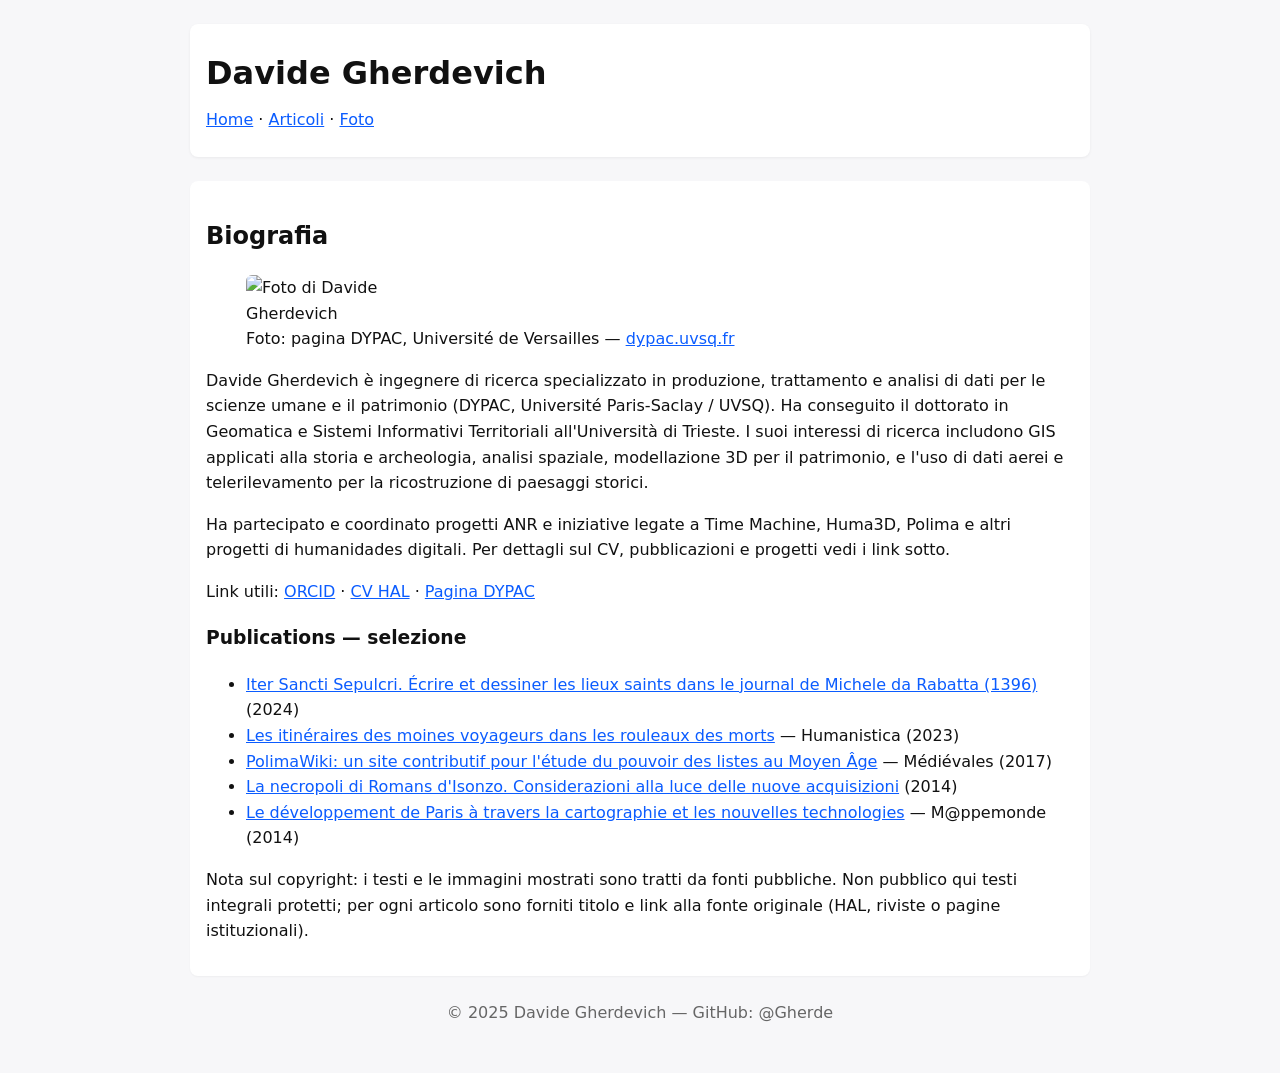
==== about.html @ e26d04ce "Add about, articles, gallery pages and author photo" ====
<!doctype html>
<html lang="it">
<head>
  <meta charset="utf-8">
  <meta name="viewport" content="width=device-width,initial-scale=1">
  <title>Chi sono — Davide Gherdevich</title>
  <link rel="stylesheet" href="styles.css">
</head>
<body>
  <header>
    <h1>Davide Gherdevich</h1>
    <nav>
      <a href="index.html">Home</a> · <a href="articles.html">Articoli</a> · <a href="gallery.html">Foto</a>
    </nav>
  </header>

  <main>
    <section>
      <h2>Biografia</h2>
      <figure>
        <img src="assets/davide_gherdevich.jpg" alt="Foto di Davide Gherdevich" style="max-width:220px;border-radius:6px">
        <figcaption>Foto: pagina DYPAC, Université de Versailles — <a href="https://www.dypac.uvsq.fr/m-davide-gherdevich">dypac.uvsq.fr</a></figcaption>
      </figure>

      <p>Davide Gherdevich è ingegnere di ricerca specializzato in produzione, trattamento e analisi di dati per le scienze umane e il patrimonio (DYPAC, Université Paris‑Saclay / UVSQ). Ha conseguito il dottorato in Geomatica e Sistemi Informativi Territoriali all'Università di Trieste. I suoi interessi di ricerca includono GIS applicati alla storia e archeologia, analisi spaziale, modellazione 3D per il patrimonio, e l'uso di dati aerei e telerilevamento per la ricostruzione di paesaggi storici.</p>

      <p>Ha partecipato e coordinato progetti ANR e iniziative legate a Time Machine, Huma3D, Polima e altri progetti di humanidades digitali. Per dettagli sul CV, pubblicazioni e progetti vedi i link sotto.</p>

      <p>Link utili: <a href="https://orcid.org/0000-0002-1304-6812">ORCID</a> · <a href="https://cv.hal.science/davide-gherdevich">CV HAL</a> · <a href="https://www.dypac.uvsq.fr/m-davide-gherdevich">Pagina DYPAC</a></p>

      <h3>Publications — selezione</h3>
      <ul>
        <li><a href="https://hal.science/hal-04842122">Iter Sancti Sepulcri. Écrire et dessiner les lieux saints dans le journal de Michele da Rabatta (1396)</a> (2024)</li>
        <li><a href="https://hal.science/hal-04142849">Les itinéraires des moines voyageurs dans les rouleaux des morts</a> — Humanistica (2023)</li>
        <li><a href="https://journals.openedition.org/memini/1787">PolimaWiki: un site contributif pour l'étude du pouvoir des listes au Moyen Âge</a> — Médiévales (2017)</li>
        <li><a href="https://hal.science/hal-04141251">La necropoli di Romans d'Isonzo. Considerazioni alla luce delle nuove acquisizioni</a> (2014)</li>
        <li><a href="https://hal.science/hal-02987349">Le développement de Paris à travers la cartographie et les nouvelles technologies</a> — M@ppemonde (2014)</li>
      </ul>

      <p>Nota sul copyright: i testi e le immagini mostrati sono tratti da fonti pubbliche. Non pubblico qui testi integrali protetti; per ogni articolo sono forniti titolo e link alla fonte originale (HAL, riviste o pagine istituzionali).</p>
    </section>
  </main>

  <footer>
    <p>© 2025 Davide Gherdevich — GitHub: @Gherde</p>
  </footer>
</body>
</html>
---- styles.css ----
/* Stili base per il sito di Davide */
:root{--bg:#f7f7f9;--accent:#0b5cff;--text:#111}
*{box-sizing:border-box}
body{font-family:system-ui,-apple-system,Segoe UI,Roboto,"Helvetica Neue",Arial;line-height:1.6;margin:0;background:var(--bg);color:var(--text);padding:24px}
header{max-width:900px;margin:0 auto 24px;padding:24px 16px;background:#fff;border-radius:8px;box-shadow:0 1px 3px rgba(0,0,0,.06)}
header h1{margin:0 0 8px}
main{max-width:900px;margin:0 auto;gap:16px;display:grid}
section{background:#fff;padding:16px;border-radius:8px;box-shadow:0 1px 2px rgba(0,0,0,.04)}
footer{max-width:900px;margin:24px auto;text-align:center;color:#666}
a{color:var(--accent)}
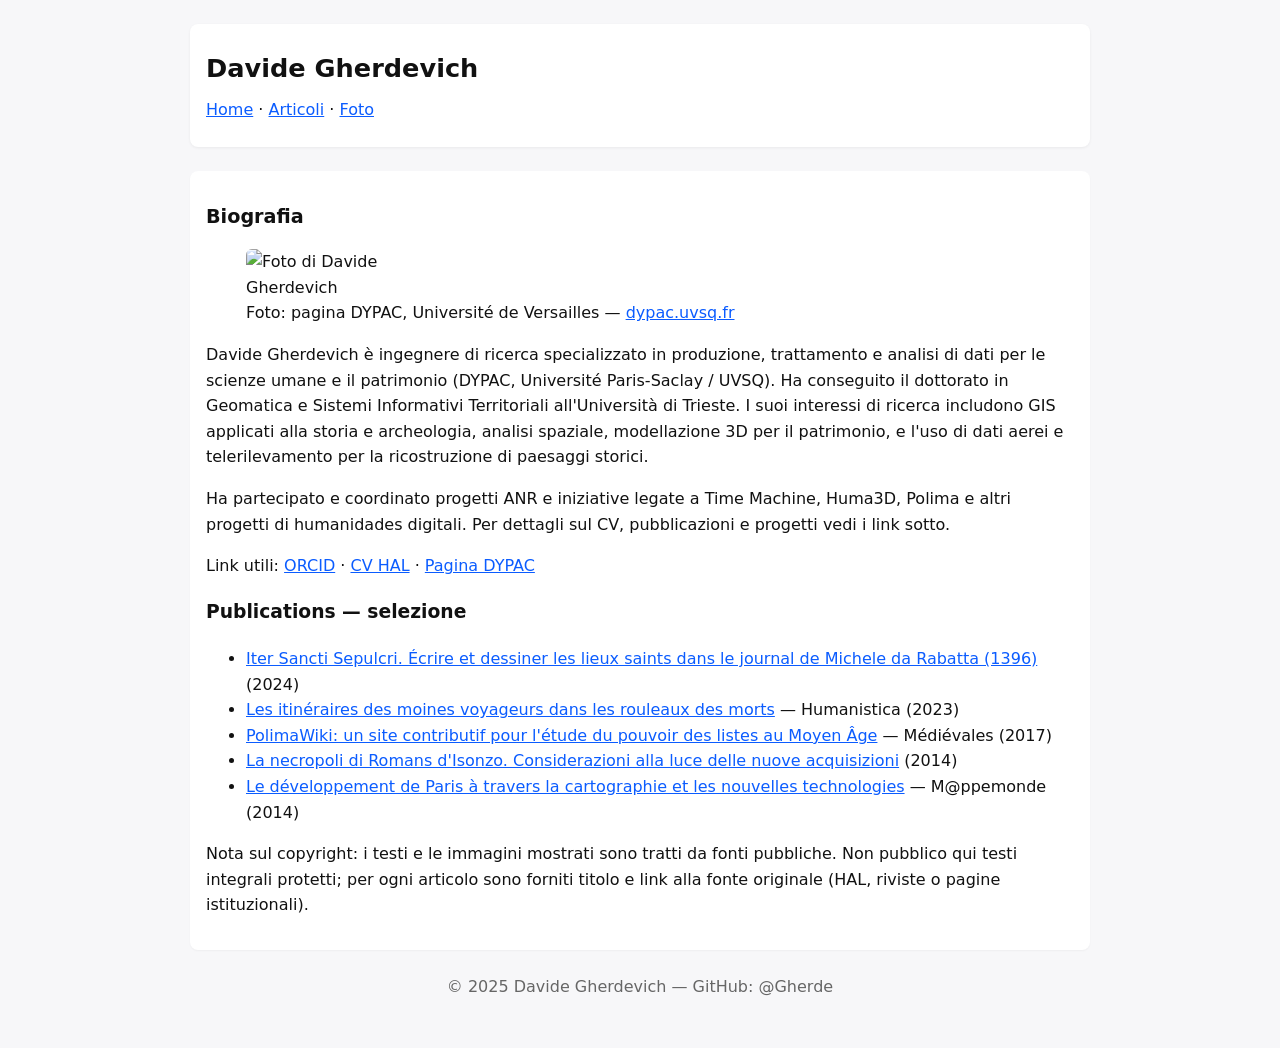
==== commit d72ac409: "Accessibility: skip link, lazy-loading images; performance: optimized hero images" ====
--- a/about.html
+++ b/about.html
@@ -7,6 +7,7 @@
   <link rel="stylesheet" href="styles.css">
 </head>
 <body>
+  <a class="skip-link" href="#main">Salta al contenuto</a>
   <header>
     <h1>Davide Gherdevich</h1>
     <nav>
@@ -14,11 +15,11 @@
     </nav>
   </header>
 
-  <main>
+  <main id="main">
     <section>
       <h2>Biografia</h2>
       <figure>
-        <img src="assets/davide_gherdevich.jpg" alt="Foto di Davide Gherdevich" style="max-width:220px;border-radius:6px">
+        <img src="assets/davide_gherdevich.jpg" alt="Foto di Davide Gherdevich" style="max-width:220px;border-radius:6px" loading="lazy">
         <figcaption>Foto: pagina DYPAC, Université de Versailles — <a href="https://www.dypac.uvsq.fr/m-davide-gherdevich">dypac.uvsq.fr</a></figcaption>
       </figure>
 
--- a/styles.css
+++ b/styles.css
@@ -2,9 +2,44 @@
 :root{--bg:#f7f7f9;--accent:#0b5cff;--text:#111}
 *{box-sizing:border-box}
 body{font-family:system-ui,-apple-system,Segoe UI,Roboto,"Helvetica Neue",Arial;line-height:1.6;margin:0;background:var(--bg);color:var(--text);padding:24px}
+/* Skip link for accessibility */
+.skip-link{position:absolute;left:-9999px;top:auto;width:1px;height:1px;overflow:hidden}
+.skip-link:focus{position:static;left:auto;top:8px;display:inline-block;background:#000;color:#fff;padding:8px 12px;border-radius:4px;z-index:999}
 header{max-width:900px;margin:0 auto 24px;padding:24px 16px;background:#fff;border-radius:8px;box-shadow:0 1px 3px rgba(0,0,0,.06)}
 header h1{margin:0 0 8px}
 main{max-width:900px;margin:0 auto;gap:16px;display:grid}
+/* Slight typographic tweaks */
+h1{font-size:1.6rem}
+h2{font-size:1.2rem}
+@media (max-width:700px){body{padding:12px}}
 section{background:#fff;padding:16px;border-radius:8px;box-shadow:0 1px 2px rgba(0,0,0,.04)}
 footer{max-width:900px;margin:24px auto;text-align:center;color:#666}
 a{color:var(--accent)}
+
+/* Hero styles */
+.hero{position:relative;display:grid;grid-template-columns:1fr;align-items:center;gap:16px;max-width:1100px;margin:0 auto 24px;padding:0;border-radius:10px;overflow:hidden}
+.hero-slides{position:relative;height:320px}
+.hero-slides img{position:absolute;inset:0;width:100%;height:100%;object-fit:cover;opacity:0;transition:opacity .8s ease}
+.hero-slides img.active{opacity:1}
+.hero-caption{position:absolute;left:24px;bottom:24px;background:linear-gradient(180deg,rgba(0,0,0,0) 0%, rgba(0,0,0,0.45) 100%);color:#fff;padding:16px;border-radius:8px;max-width:60%}
+.hero-caption h2{margin:0 0 6px;font-size:1.4rem}
+.hero-caption p{margin:6px 0}
+
+/* Controls */
+.hero-control{position:absolute;top:50%;transform:translateY(-50%);background:rgba(0,0,0,0.45);border:0;color:#fff;width:44px;height:44px;border-radius:50%;display:flex;align-items:center;justify-content:center;font-size:1.6rem;cursor:pointer;backdrop-filter:blur(4px)}
+.hero-control.prev{left:12px}
+.hero-control.next{right:12px}
+.hero-control:hover{background:rgba(0,0,0,0.6)}
+
+/* Slight cross-fade for smoother feel */
+.hero-slides img{transition:opacity 1s cubic-bezier(.2,.8,.2,1)}
+
+/* Small responsive tweaks */
+@media (max-width:700px){
+	.hero-slides{height:220px}
+	.hero-caption{left:12px;right:12px;max-width:calc(100% - 24px)}
+}
+
+/* Simple gallery preview on home */
+.home-gallery{display:grid;grid-template-columns:repeat(auto-fit,minmax(120px,1fr));gap:12px;max-width:1100px;margin:16px auto}
+.home-gallery img{width:100%;height:120px;object-fit:cover;border-radius:6px}
